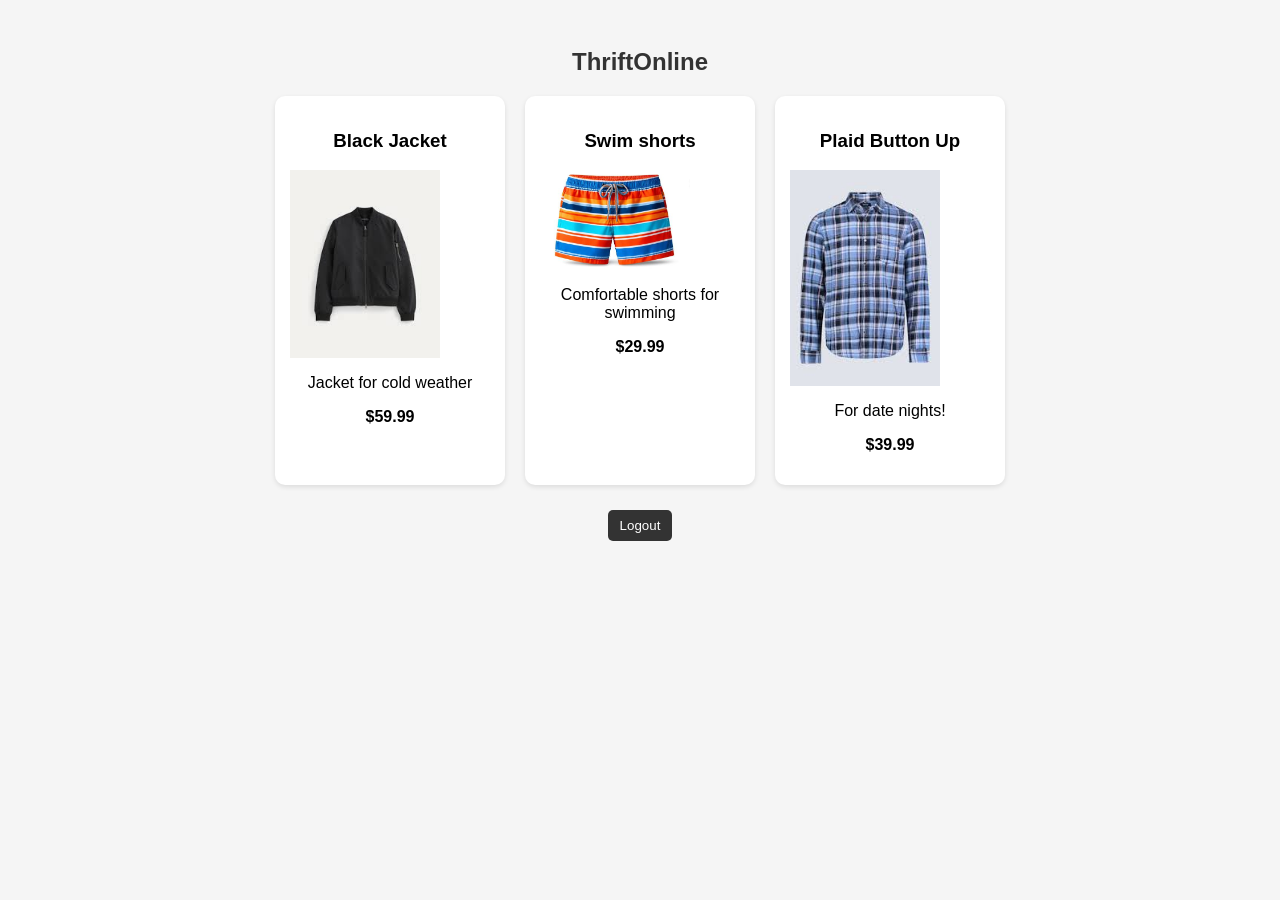
==== home.html @ 7671e0ec "first milestone" ====
<!DOCTYPE html>
<html>
<head>
  <title>Home</title>
  <link rel="stylesheet" href="styles.css">
</head>
<body>

<h2>ThriftOnline</h2>


<div id="products"></div>

<button onclick="logout()">Logout</button>

<script src="app.js"></script>
<script>
  loadProducts();
</script>

</body>
</html>
---- styles.css ----
body {
  font-family: Arial, sans-serif;
  background-color: #f5f5f5;
  padding: 20px;
  text-align: center;
}

h1, h2 {
  color: #333;
}

input {
  padding: 8px;
  margin: 5px;
  width: 200px;
}

button {
  padding: 8px 12px;
  margin: 5px;
  cursor: pointer;
  border: none;
  background-color: #333;
  color: white;
  border-radius: 5px;
}

button:hover {
  background-color: #555;
}

#products {
  display: flex;
  flex-wrap: wrap;
  justify-content: center;
  gap: 20px;
  margin-top: 20px;
}

#products div {
  background: white;
  padding: 15px;
  width: 200px;
  border-radius: 10px;
  box-shadow: 0 2px 5px rgba(0,0,0,0.1);
  text-align: center;
}

img {
  width: 150px;
  margin-bottom: 10px;
}
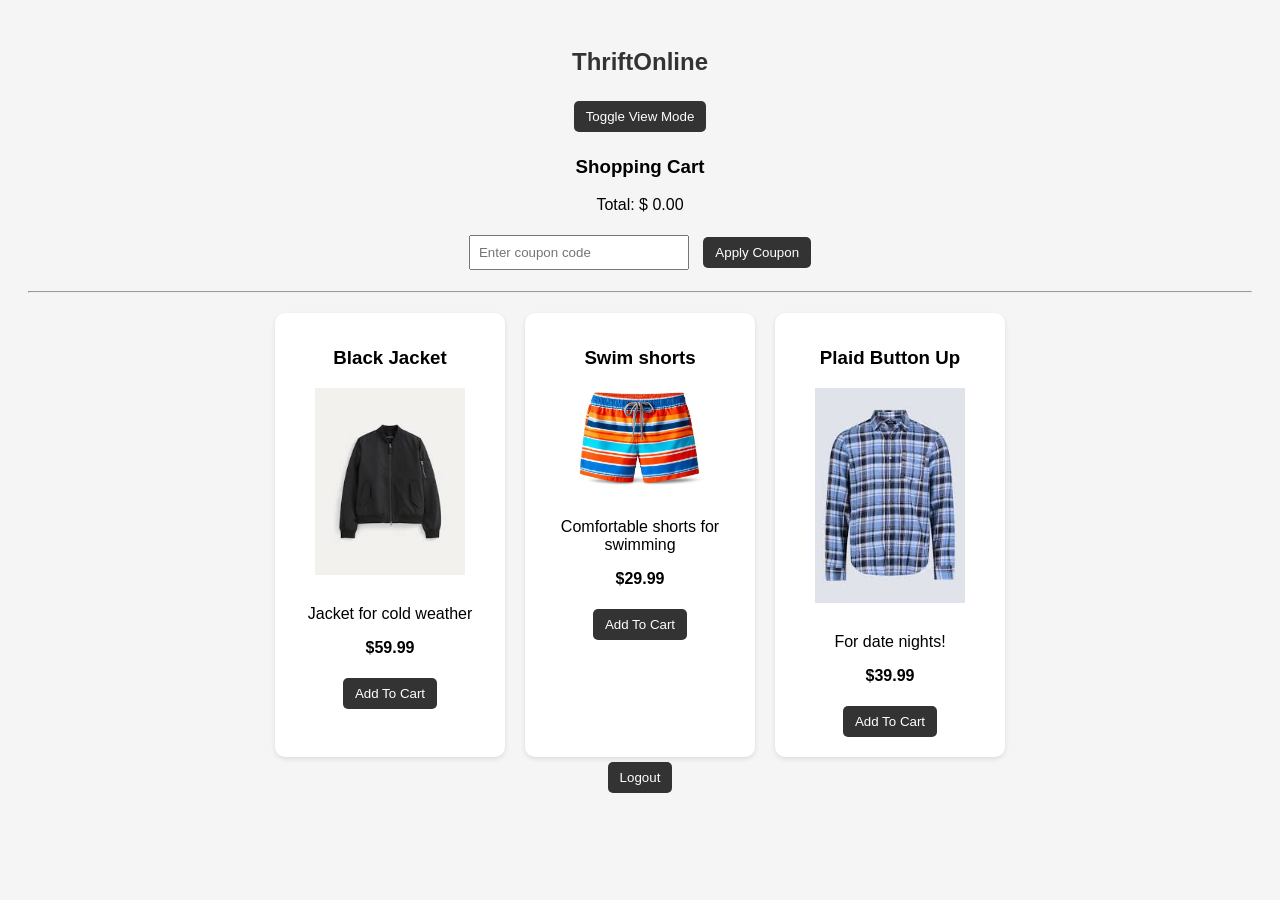
==== commit 867f082b: "Add shopping UI with cart and coupon integration" ====
--- a/home.html
+++ b/home.html
@@ -8,12 +8,34 @@
 
 <h2>ThriftOnline</h2>
 
+<button onclick="toggleView()">Toggle View Mode</button>
+
+<h3>Shopping Cart</h3>
+
+<p>
+  Total: $
+  <span id="cartTotal">0.00</span>
+</p>
+
+<input
+  type="text"
+  id="couponCode"
+  placeholder="Enter coupon code">
+
+<button onclick="applyCoupon()">
+  Apply Coupon
+</button>
+
+<p id="couponMessage"></p>
+
+<hr>
 
 <div id="products"></div>
 
 <button onclick="logout()">Logout</button>
 
 <script src="app.js"></script>
+
 <script>
   loadProducts();
 </script>
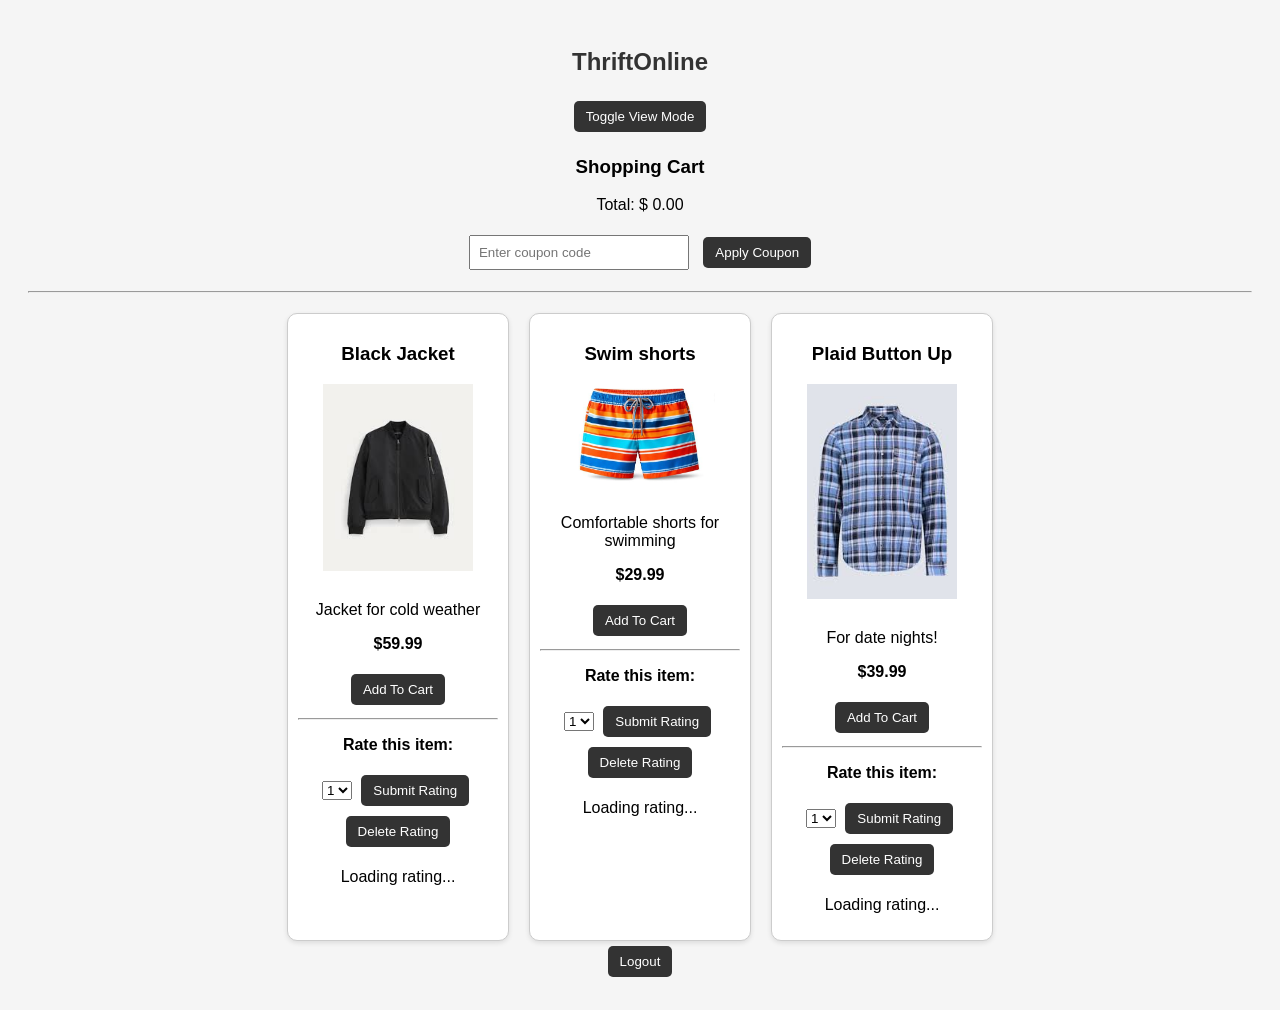
==== commit a87c4d24: "Integrated coupon and rating services" ====
--- a/home.html
+++ b/home.html
@@ -2,6 +2,7 @@
 <html>
 <head>
   <title>Home</title>
+  <meta charset="UTF-8">
   <link rel="stylesheet" href="styles.css">
 </head>
 <body>
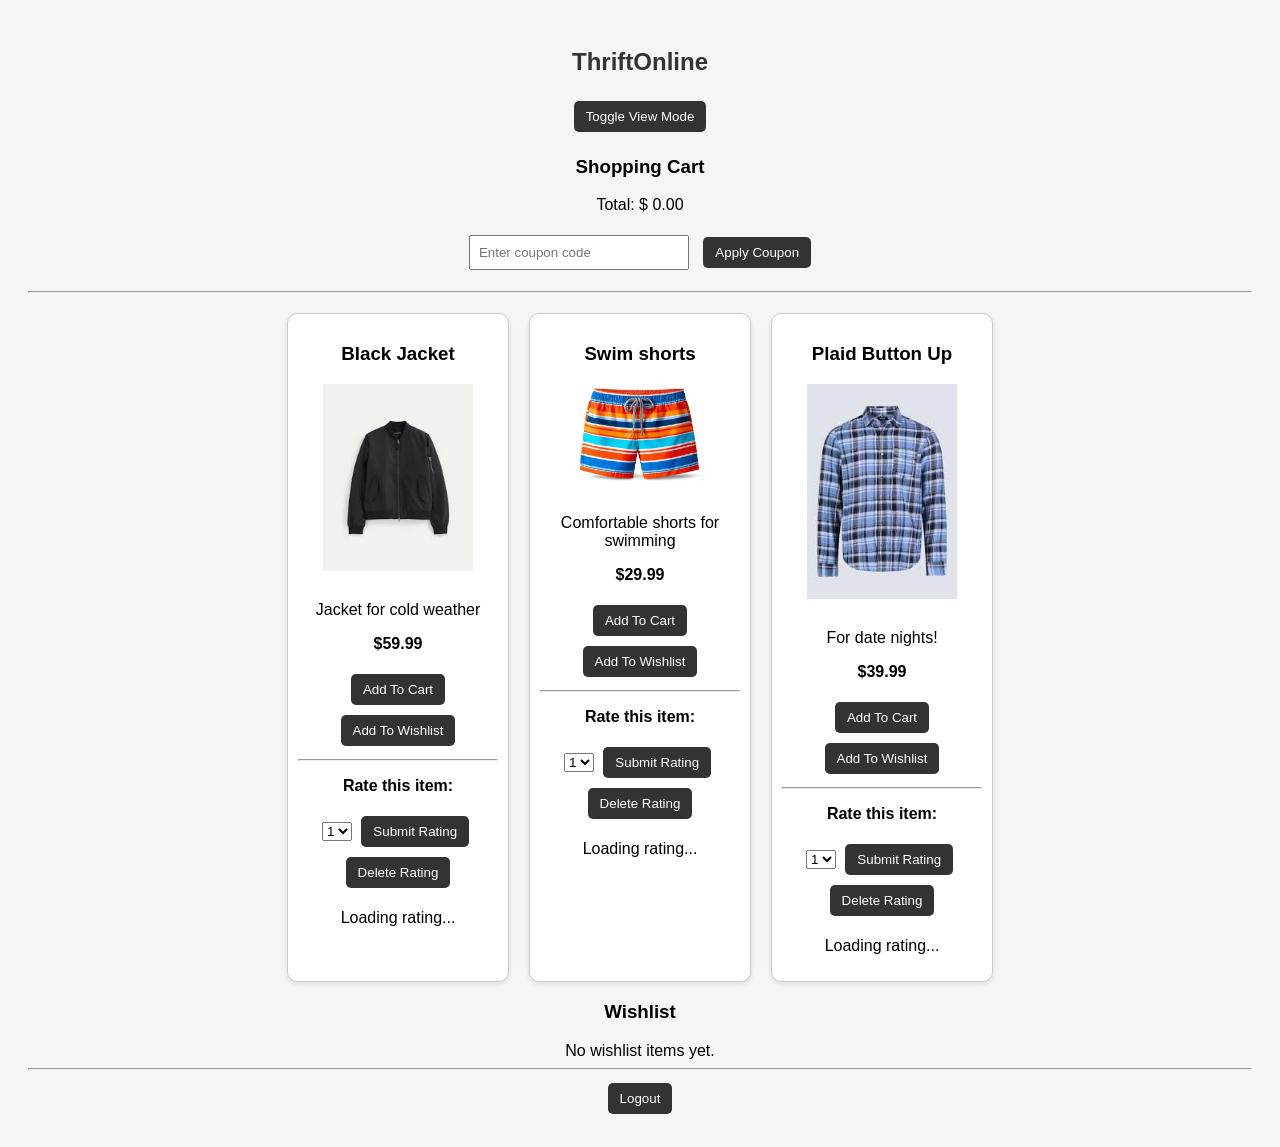
==== commit 74c579a1: "Integrated wishlist microservice" ====
--- a/home.html
+++ b/home.html
@@ -33,12 +33,21 @@
 
 <div id="products"></div>
 
+<h3>Wishlist</h3>
+
+<div id="wishlistItems">
+  No wishlist items yet.
+</div>
+
+<hr>
+
 <button onclick="logout()">Logout</button>
 
 <script src="app.js"></script>
 
 <script>
   loadProducts();
+  loadWishlist();
 </script>
 
 </body>
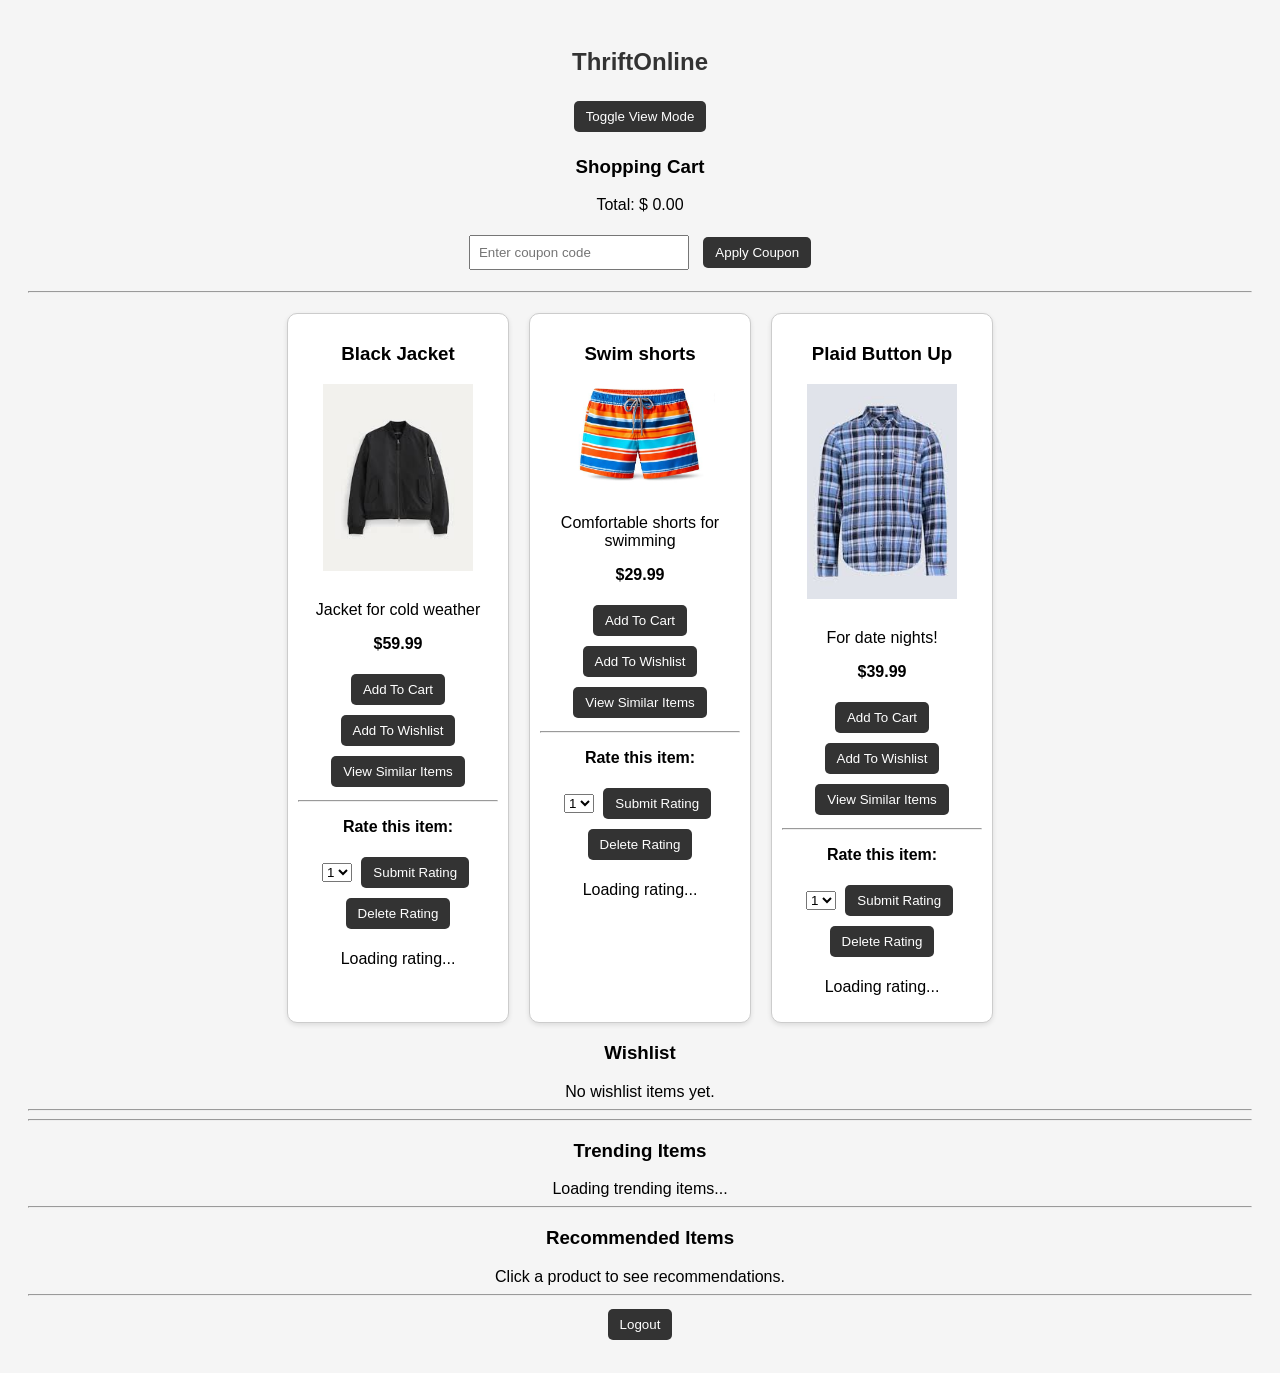
==== commit 52422d62: "Integrated recommendation service" ====
--- a/home.html
+++ b/home.html
@@ -41,6 +41,24 @@
 
 <hr>
 
+<hr>
+
+<h3>Trending Items</h3>
+
+<div id="trendingItems">
+  Loading trending items...
+</div>
+
+<hr>
+
+<h3>Recommended Items</h3>
+
+<div id="recommendedItems">
+  Click a product to see recommendations.
+</div>
+
+<hr>
+
 <button onclick="logout()">Logout</button>
 
 <script src="app.js"></script>
@@ -48,6 +66,7 @@
 <script>
   loadProducts();
   loadWishlist();
+  loadTrendingItems();
 </script>
 
 </body>
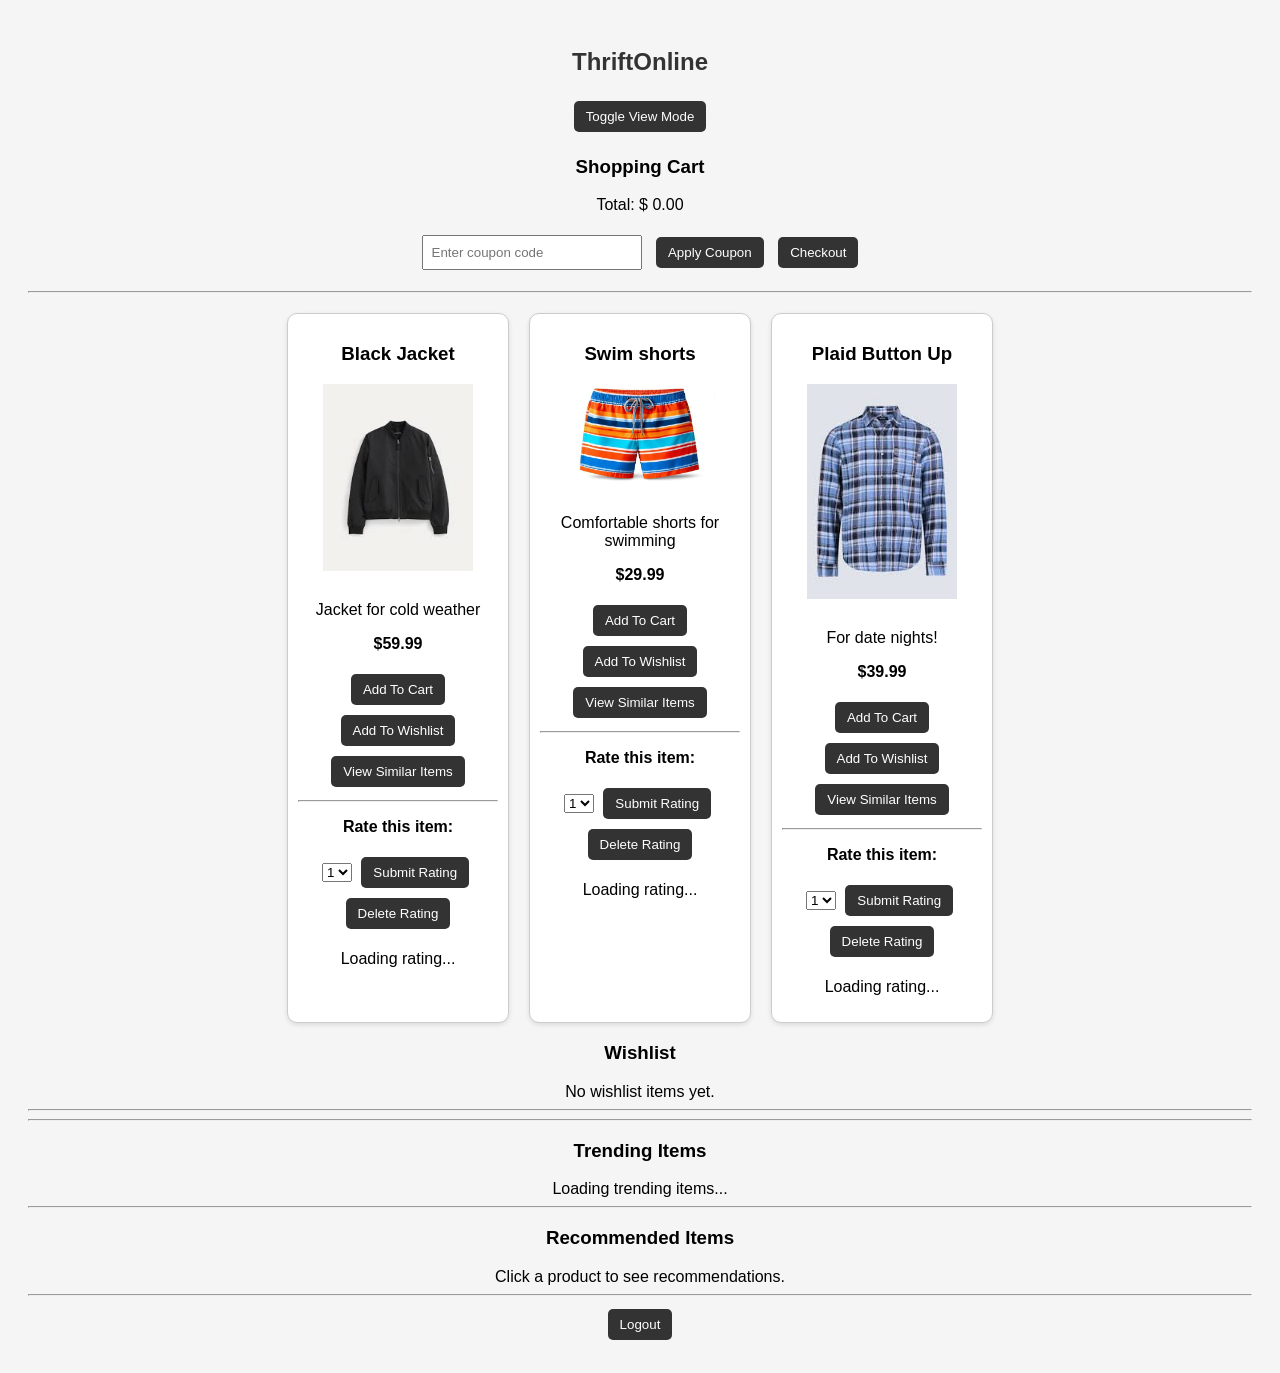
==== commit 587dd780: "added checkout button and functionality" ====
--- a/home.html
+++ b/home.html
@@ -18,6 +18,7 @@
   <span id="cartTotal">0.00</span>
 </p>
 
+
 <input
   type="text"
   id="couponCode"
@@ -27,7 +28,12 @@
   Apply Coupon
 </button>
 
+<button onclick="checkout()">
+  Checkout
+</button>
+
 <p id="couponMessage"></p>
+<p id="message"></p>
 
 <hr>
 
